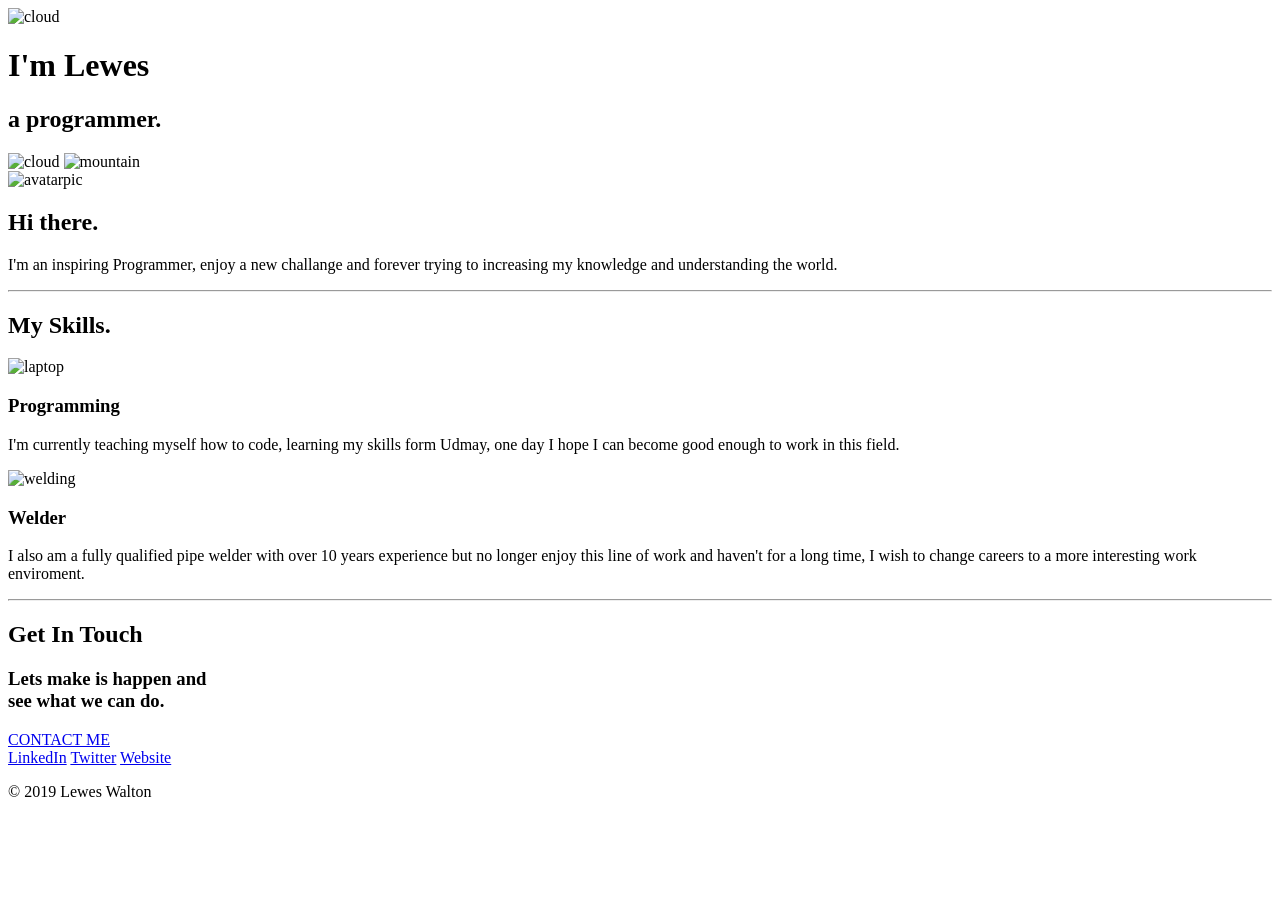
==== indexl.html.html @ dd6a5f27 "how this wokrs now" ====
<!DOCTYPE html>
<html lang="en" dir="ltr">

<head>
  <meta charset="utf-8">
  <title>Lewes Walton</title>
  <link rel="stylesheet" href="css/style.css">
  <link rel="Icon" href="images/lw.png">
  <link href="<link href="https://fonts.googleapis.com/css?family=Chelsea+Market|Fresca|Patrick+Hand+SC&display=swap" rel="font-styles">
</head>

<body>

<div class="top-container">
    <img class="top-cloud" src="images/cloud.png" alt="cloud">

    <h1>I'm Lewes</h1>

    <h2 class="cow">a <span class="pro">pro</span>grammer.</h2>

    <img class="bottom-cloud" src="images/cloud.png" alt="cloud">
    <img src="images/mountain.png" alt="mountain">
</div>

<div class="middle-container">

  <div class="profile">
      <img class="me" src="https://www.flaticon.com/premium-icon/icons/svg/145/145857.svg" alt="avatarpic">
      <h2>Hi there.</h2>
      <p class="mcp">I'm an inspiring Programmer, enjoy a new challange and forever trying to increasing my knowledge and understanding the world.</p>
    </div>

    <hr />

  <div class="skills">
      <h2>My Skills.</h2>
      <div class="skill-row">
        <img class="laptop" src="https://image.flaticon.com/icons/svg/1055/1055687.svg" alt="laptop">

        <h3>Programming</h3>
        <p>I'm currently teaching myself how to code, learning my skills form Udmay, one day I hope I can become good enough to work in this field.</p>

      </div>
      <div class="skill-row">
        <img class="welding" src="https://image.flaticon.com/icons/svg/656/656187.svg" alt="welding">

        <h3>Welder</h3>
        <p>I also am a fully qualified pipe welder with over 10 years experience but no longer enjoy this line of work and haven't for a long time, I wish to change careers to a more interesting work enviroment. </p>

      </div>

</div>

    <hr />

<div class="contact-me">
      <h2>Get In Touch</h2>
      <h3>Lets make is happen and<br />
      see what we can do.</h3>
      <a href="https://www.google.com/search?q=gmail+sign+in&rlz=1C1CHBF_enDE780DE780&oq=gmail&aqs=chrome.1.69i57j0l3j69i61j69i60.5191j0j1&sourceid=chrome&ie=UTF-8" class="myButton">CONTACT ME</a>
    </div>

</div>

  <div class="bottom-container">
    <a class="footer-link-one" href="https://www.linkedin.com/">LinkedIn</a>
    <a class="footer-link-two" href="https://twitter.com/">Twitter</a>
    <a class="footer-link" href="https://www.appbrewery.co/">Website</a>
    <p class="bottom">© 2019 Lewes Walton</p>
  </div>

</body>

</html>
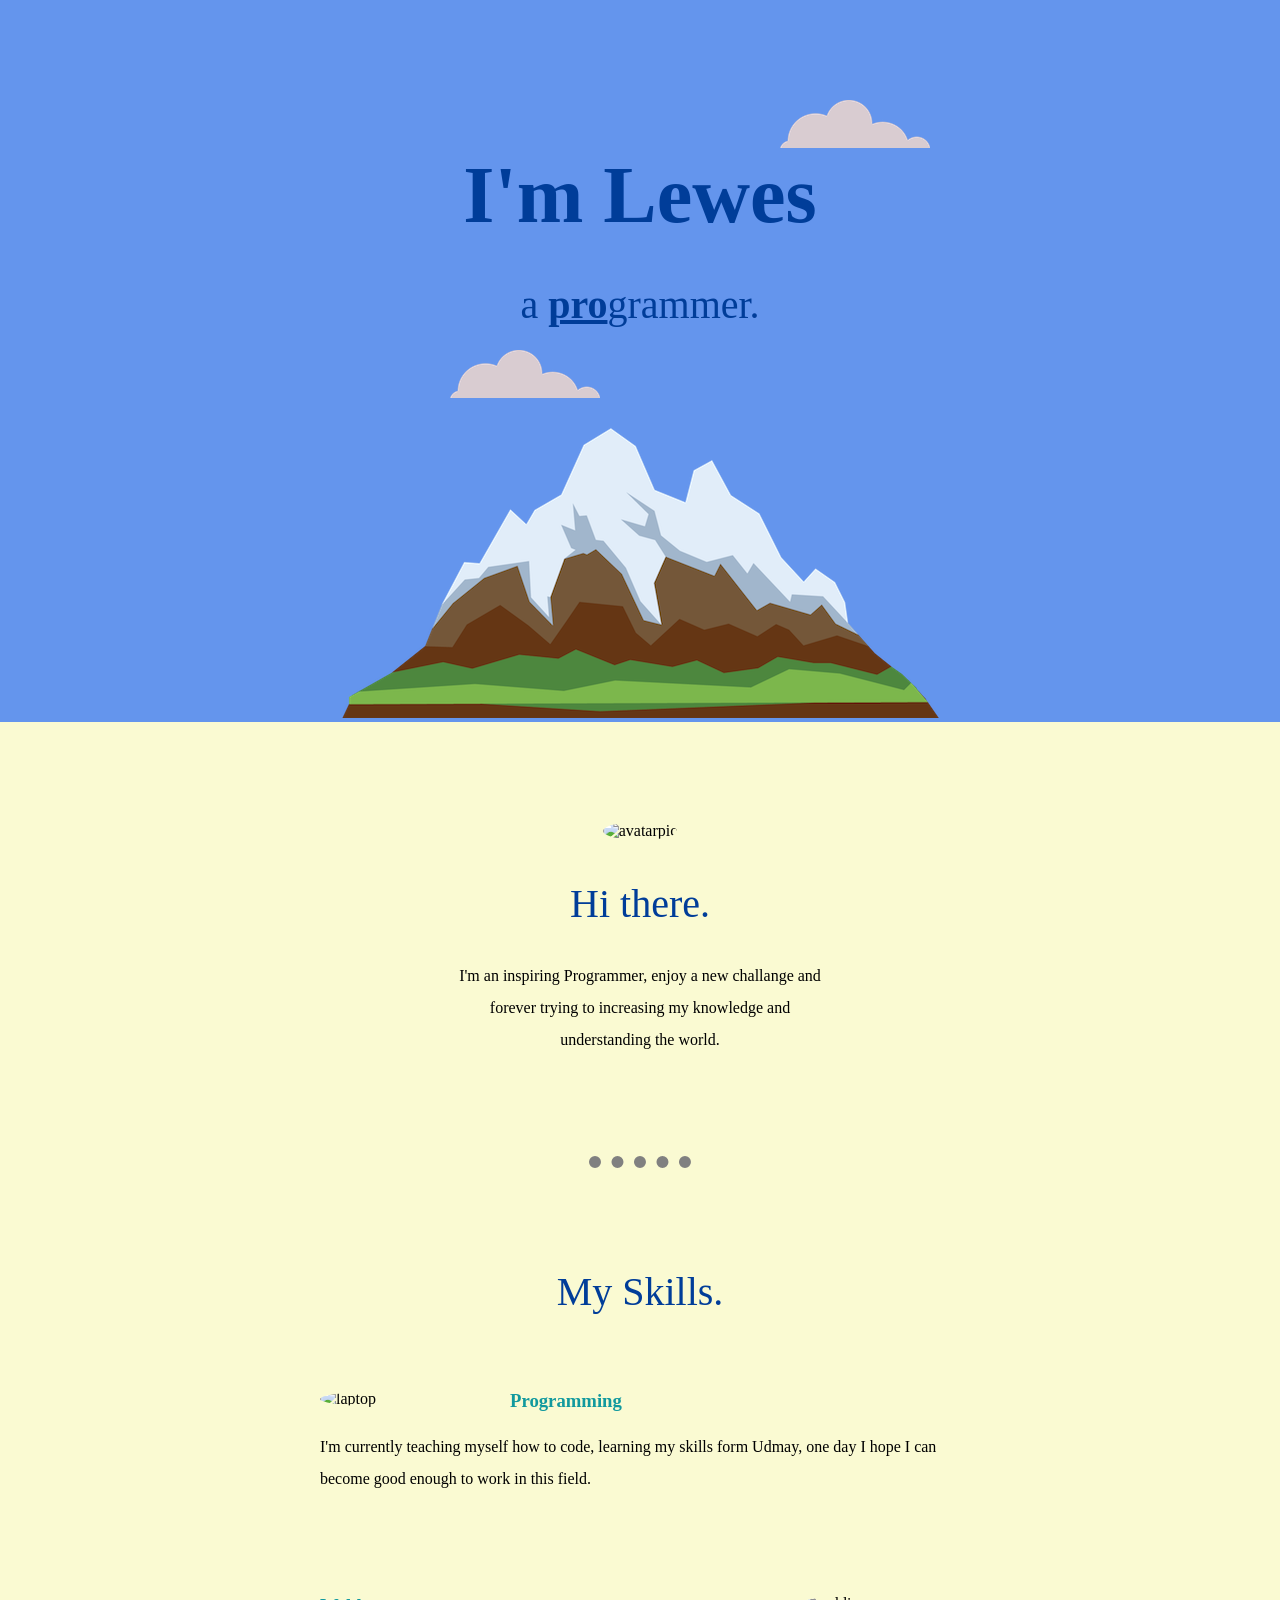
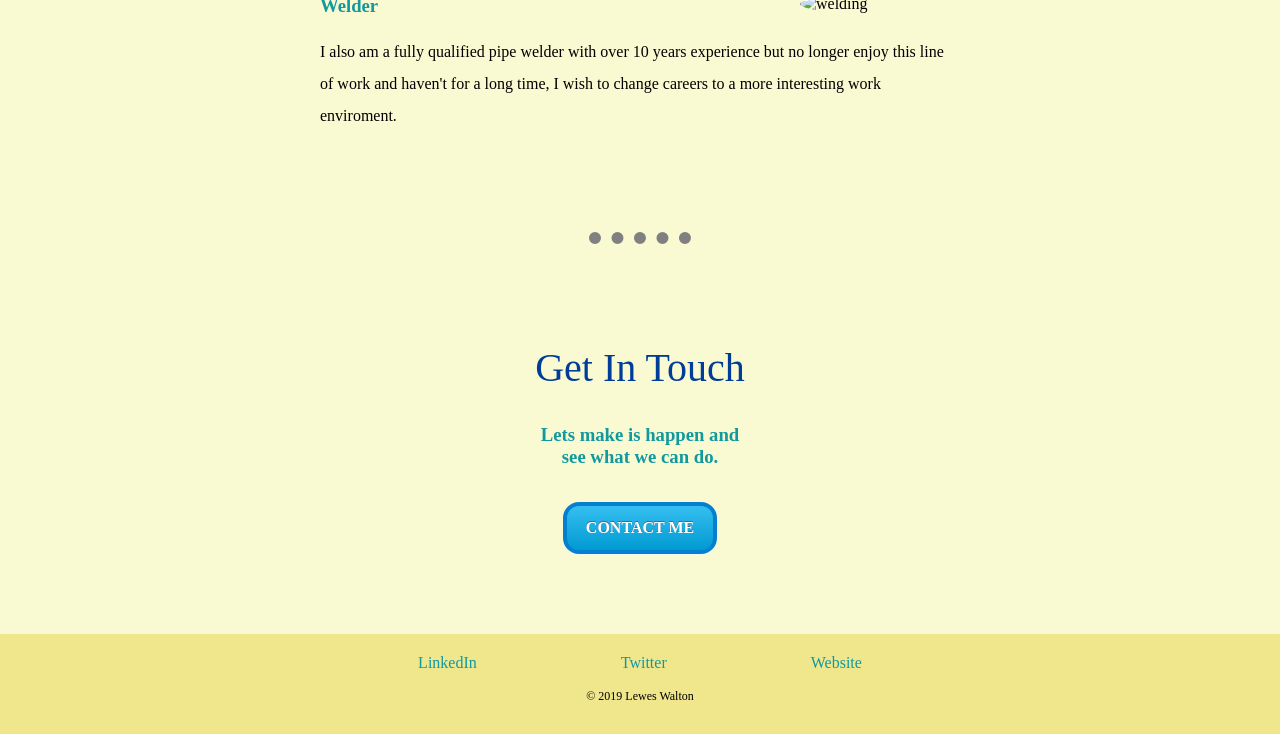
==== commit e90d4a64: "Public link" ====
--- a/indexl.html.html
+++ b/indexl.html.html
@@ -1,74 +1,99 @@
 <!DOCTYPE html>
 <html lang="en" dir="ltr">
+  <head>
+    <meta charset="utf-8" />
+    <title>Lewes Walton</title>
+    <link rel="stylesheet" href="css/style.css" />
+    <link rel="Icon" href="images/lw.png" />
+    <link href="
+    <link
+      href="https://fonts.googleapis.com/css?family=Chelsea+Market|Fresca|Patrick+Hand+SC&display=swap"
+      rel="font-styles"
+    />
+  </head>
 
-<head>
-  <meta charset="utf-8">
-  <title>Lewes Walton</title>
-  <link rel="stylesheet" href="css/style.css">
-  <link rel="Icon" href="images/lw.png">
-  <link href="<link href="https://fonts.googleapis.com/css?family=Chelsea+Market|Fresca|Patrick+Hand+SC&display=swap" rel="font-styles">
-</head>
+  <body>
+    <div class="top-container">
+      <img class="top-cloud" src="images/cloud.png" alt="cloud" />
 
-<body>
+      <h1>I'm Lewes</h1>
 
-<div class="top-container">
-    <img class="top-cloud" src="images/cloud.png" alt="cloud">
+      <h2 class="cow">a <span class="pro">pro</span>grammer.</h2>
 
-    <h1>I'm Lewes</h1>
-
-    <h2 class="cow">a <span class="pro">pro</span>grammer.</h2>
-
-    <img class="bottom-cloud" src="images/cloud.png" alt="cloud">
-    <img src="images/mountain.png" alt="mountain">
-</div>
-
-<div class="middle-container">
-
-  <div class="profile">
-      <img class="me" src="https://www.flaticon.com/premium-icon/icons/svg/145/145857.svg" alt="avatarpic">
-      <h2>Hi there.</h2>
-      <p class="mcp">I'm an inspiring Programmer, enjoy a new challange and forever trying to increasing my knowledge and understanding the world.</p>
+      <img class="bottom-cloud" src="images/cloud.png" alt="cloud" />
+      <img src="images/mountain.png" alt="mountain" />
     </div>
 
-    <hr />
-
-  <div class="skills">
-      <h2>My Skills.</h2>
-      <div class="skill-row">
-        <img class="laptop" src="https://image.flaticon.com/icons/svg/1055/1055687.svg" alt="laptop">
-
-        <h3>Programming</h3>
-        <p>I'm currently teaching myself how to code, learning my skills form Udmay, one day I hope I can become good enough to work in this field.</p>
-
-      </div>
-      <div class="skill-row">
-        <img class="welding" src="https://image.flaticon.com/icons/svg/656/656187.svg" alt="welding">
-
-        <h3>Welder</h3>
-        <p>I also am a fully qualified pipe welder with over 10 years experience but no longer enjoy this line of work and haven't for a long time, I wish to change careers to a more interesting work enviroment. </p>
-
+    <div class="middle-container">
+      <div class="profile">
+        <img
+          class="me"
+          src="https://www.flaticon.com/premium-icon/icons/svg/145/145857.svg"
+          alt="avatarpic"
+        />
+        <h2>Hi there.</h2>
+        <p class="mcp">
+          I'm an inspiring Programmer, enjoy a new challange and forever trying
+          to increasing my knowledge and understanding the world.
+        </p>
       </div>
 
-</div>
+      <hr />
 
-    <hr />
+      <div class="skills">
+        <h2>My Skills.</h2>
+        <div class="skill-row">
+          <img
+            class="laptop"
+            src="https://image.flaticon.com/icons/svg/1055/1055687.svg"
+            alt="laptop"
+          />
 
-<div class="contact-me">
-      <h2>Get In Touch</h2>
-      <h3>Lets make is happen and<br />
-      see what we can do.</h3>
-      <a href="https://www.google.com/search?q=gmail+sign+in&rlz=1C1CHBF_enDE780DE780&oq=gmail&aqs=chrome.1.69i57j0l3j69i61j69i60.5191j0j1&sourceid=chrome&ie=UTF-8" class="myButton">CONTACT ME</a>
+          <h3>Programming</h3>
+          <p>
+            I'm currently teaching myself how to code, learning my skills form
+            Udmay, one day I hope I can become good enough to work in this
+            field.
+          </p>
+        </div>
+        <div class="skill-row">
+          <img
+            class="welding"
+            src="https://image.flaticon.com/icons/svg/656/656187.svg"
+            alt="welding"
+          />
+
+          <h3>Welder</h3>
+          <p>
+            I also am a fully qualified pipe welder with over 10 years
+            experience but no longer enjoy this line of work and haven't for a
+            long time, I wish to change careers to a more interesting work
+            enviroment.
+          </p>
+        </div>
+      </div>
+
+      <hr />
+
+      <div class="contact-me">
+        <h2>Get In Touch</h2>
+        <h3>
+          Lets make is happen and<br />
+          see what we can do.
+        </h3>
+        <a
+          href="https://www.google.com/search?q=gmail+sign+in&rlz=1C1CHBF_enDE780DE780&oq=gmail&aqs=chrome.1.69i57j0l3j69i61j69i60.5191j0j1&sourceid=chrome&ie=UTF-8"
+          class="myButton"
+          >CONTACT ME</a
+        >
+      </div>
     </div>
 
-</div>
-
-  <div class="bottom-container">
-    <a class="footer-link-one" href="https://www.linkedin.com/">LinkedIn</a>
-    <a class="footer-link-two" href="https://twitter.com/">Twitter</a>
-    <a class="footer-link" href="https://www.appbrewery.co/">Website</a>
-    <p class="bottom">© 2019 Lewes Walton</p>
-  </div>
-
-</body>
-
+    <div class="bottom-container">
+      <a class="footer-link-one" href="https://www.linkedin.com/">LinkedIn</a>
+      <a class="footer-link-two" href="https://twitter.com/">Twitter</a>
+      <a class="footer-link" href="https://www.appbrewery.co/">Website</a>
+      <p class="bottom">© 2019 Lewes Walton</p>
+    </div>
+  </body>
 </html>
--- a/css/style.css
+++ b/css/style.css
@@ -0,0 +1,170 @@
+/*
+body {background-color: #87CEEB;}
+*/
+body {
+  margin: 0;
+  font-family: "Kalam", cursive;
+  text-align: center;
+}
+
+p {
+  line-height: 2;
+}
+
+.top-container {
+  background-color: #6495ed;
+  padding-top: 100px;
+}
+
+.middle-container {
+  background-color: #fafad2;
+  padding-top: 100px;
+  padding-bottom: 50px;
+}
+
+.mcp {
+  width: 30%;
+  margin: auto;
+}
+
+.me {
+  border-radius: 100%;
+  height: 200px;
+  width: 200px;
+}
+
+.skill-row {
+  width: 50%;
+  margin: 75px auto 100px;
+  text-align: left;
+}
+
+.laptop {
+  border-radius: 100%;
+  height: 25%;
+  width: 25%;
+  float: left;
+  padding-right: 30px;
+}
+
+.welding {
+  border-radius: 100%;
+  height: 25%;
+  width: 25%;
+  float: right;
+  padding-left: 30px;
+}
+
+.bottom-container {
+  background-color: #f0e68c;
+  height: 100px;
+}
+
+a {
+  margin: 10px 20px;
+  font-family: "Chelsea Market", cursive;
+  color: #11999e;
+  text-decoration: none;
+}
+
+a:hover {
+  color: white;
+}
+
+.footer-link {
+  color: #11999e;
+  position: relative;
+  top: 20px;
+  left: 100px;
+}
+
+.footer-link-one {
+  color: #11999e;
+  position: relative;
+  top: 20px;
+  right: 100px;
+}
+
+.footer-link-two {
+  color: #11999e;
+  position: relative;
+  top: 20px;
+}
+
+.bottom {
+  padding: 20px 0;
+  font-size: 0.75rem;
+}
+
+h1 {
+  color: #003d99;
+  margin: 50px auto 0 auto;
+  font-size: 5rem;
+  font-family: "Chelsea Market", cursive;
+}
+
+h2 {
+  color: #003d99;
+  font-family: "Kalam", cursive;
+  position: inherit;
+  font-size: 2.5rem;
+  font-weight: normal;
+  margin-top: 40px;
+}
+
+h3 {
+  color: #11999e;
+  font-family: "Patrick Hand SC", cursive;
+}
+
+.pro {
+  margin: 15px auto 25px auto;
+  text-decoration: underline;
+  font-weight: bold;
+}
+
+.bottom-cloud {
+  position: absolute;
+  top: 350px;
+  left: 450px;
+}
+
+.top-cloud {
+  position: absolute;
+  top: 100px;
+  right: 350px;
+}
+
+hr {
+  color: grey;
+  border-width: 12px;
+  width: 8%;
+  border-style: dotted none none none;
+  margin: 100px auto;
+}
+
+.myButton {
+  box-shadow: 0px 1px 0px 0px #f0f7fa;
+  background: linear-gradient(to bottom, #33bdef 5%, #019ad2 100%);
+  background-color: #33bdef;
+  border-radius: 16px;
+  border: 4px solid #057fd0;
+  display: inline-block;
+  cursor: pointer;
+  color: #ffffff;
+  font-family: "Kalam", cursive;
+  font-size: 16px;
+  font-weight: bold;
+  padding: 13px 19px;
+  text-decoration: none;
+  text-shadow: 0px -1px 0px #5b6178;
+  margin: 15px auto 30px;
+}
+.myButton:hover {
+  background: linear-gradient(to bottom, #019ad2 5%, #33bdef 100%);
+  background-color: #019ad2;
+}
+.myButton:active {
+  position: relative;
+  top: 1px;
+}
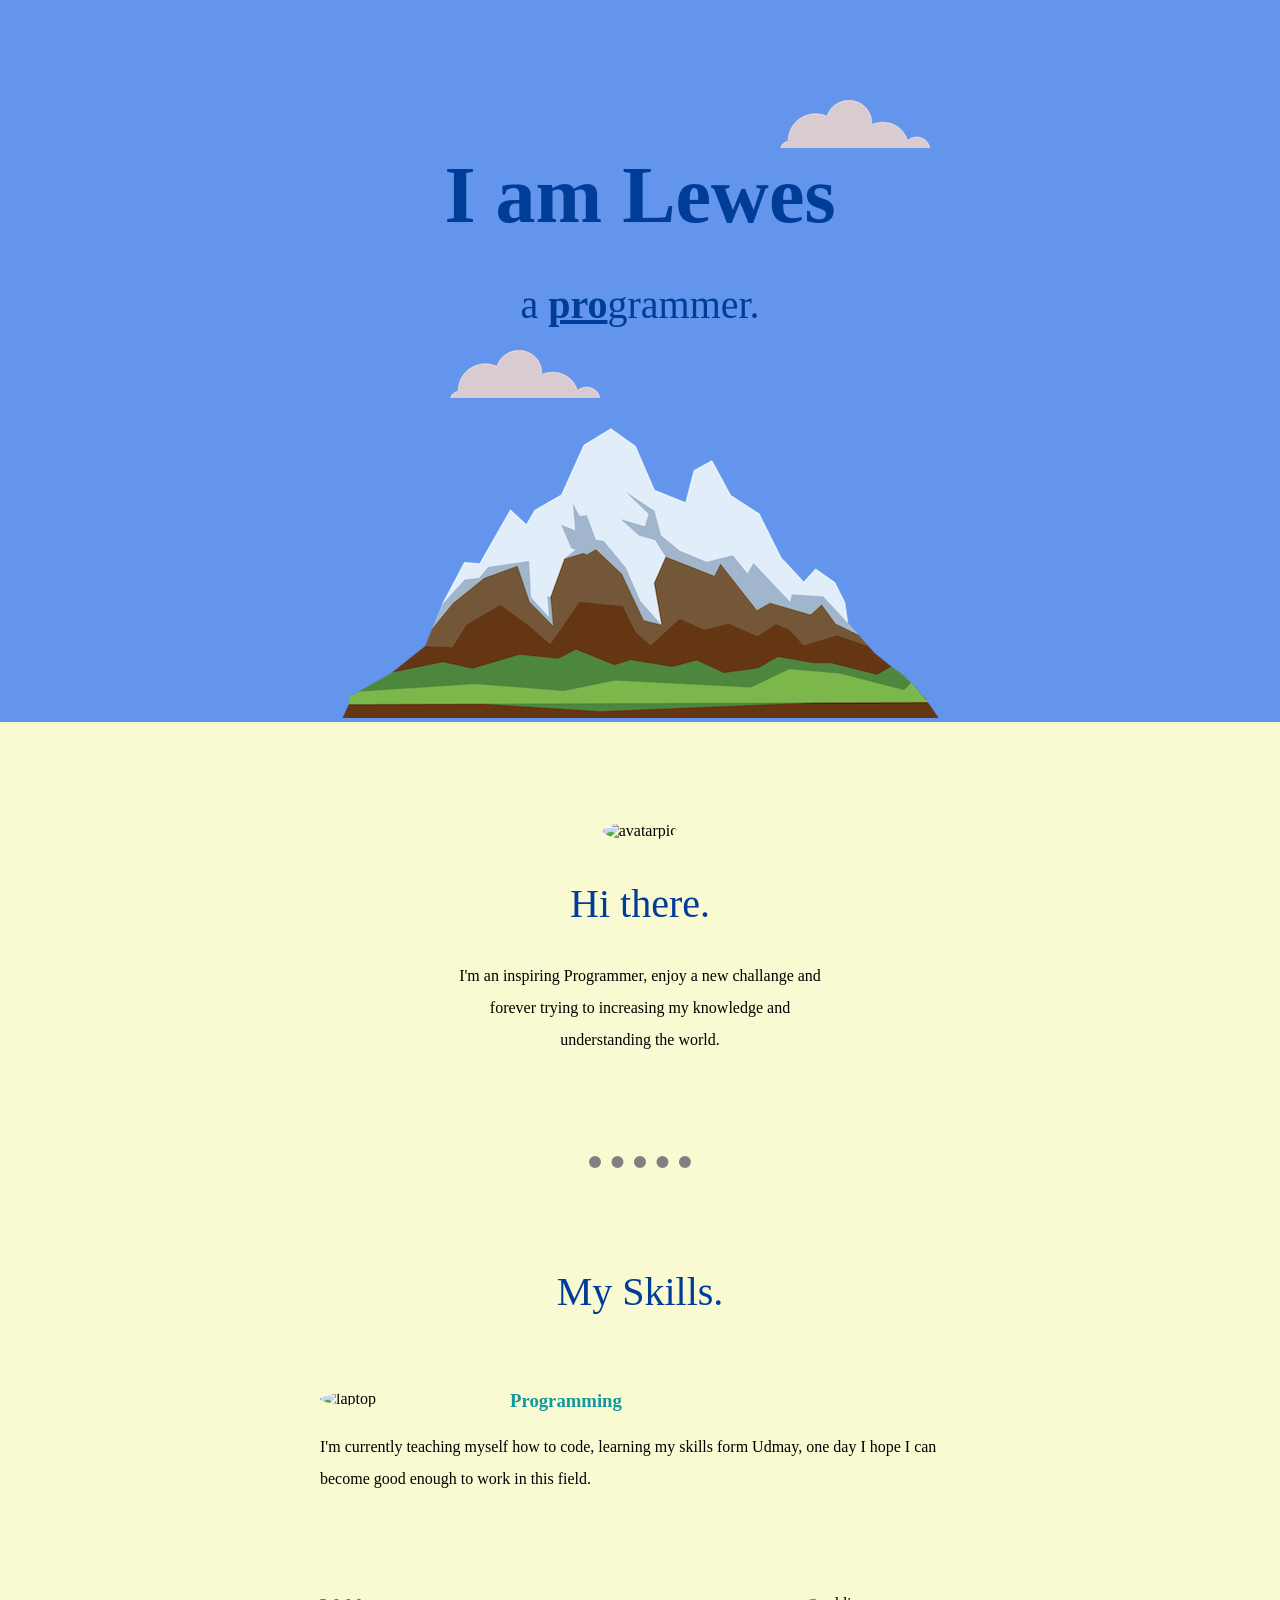
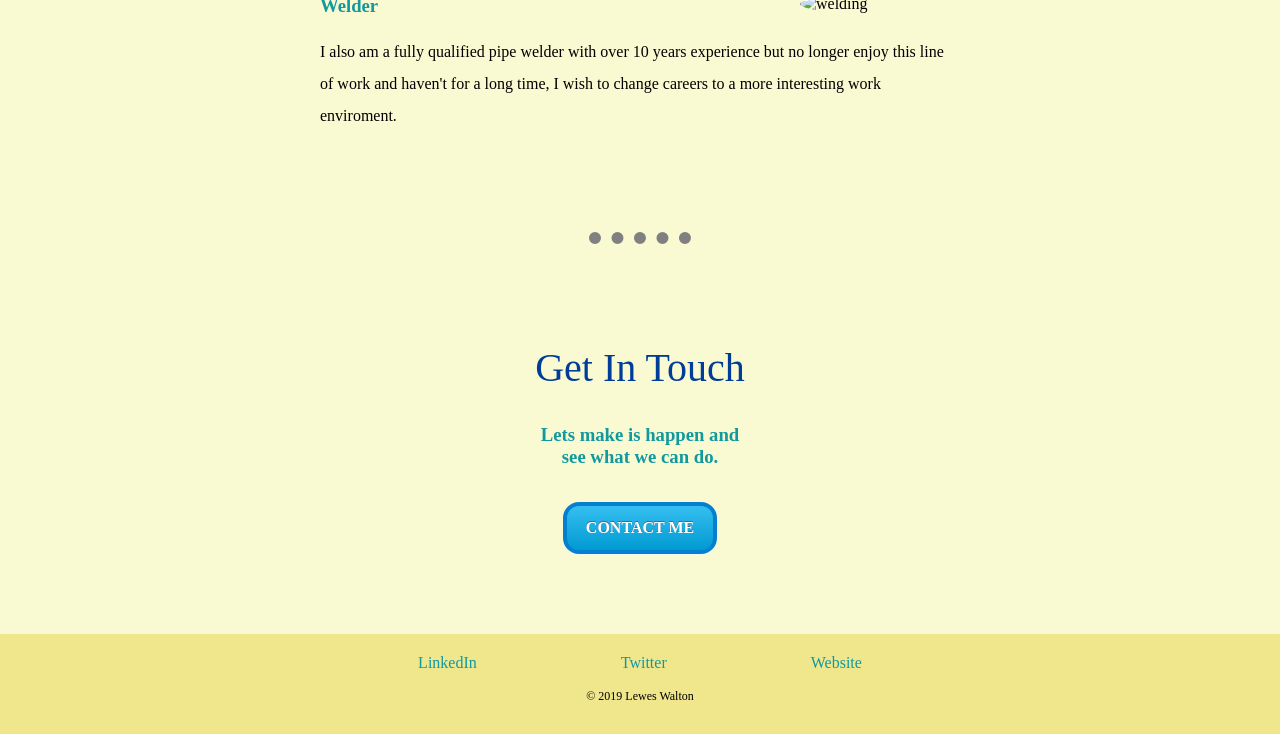
==== commit 7727419d: "Public Link" ====
--- a/indexl.html.html
+++ b/indexl.html.html
@@ -16,7 +16,7 @@
     <div class="top-container">
       <img class="top-cloud" src="images/cloud.png" alt="cloud" />
 
-      <h1>I'm Lewes</h1>
+      <h1>I am Lewes</h1>
 
       <h2 class="cow">a <span class="pro">pro</span>grammer.</h2>
 
